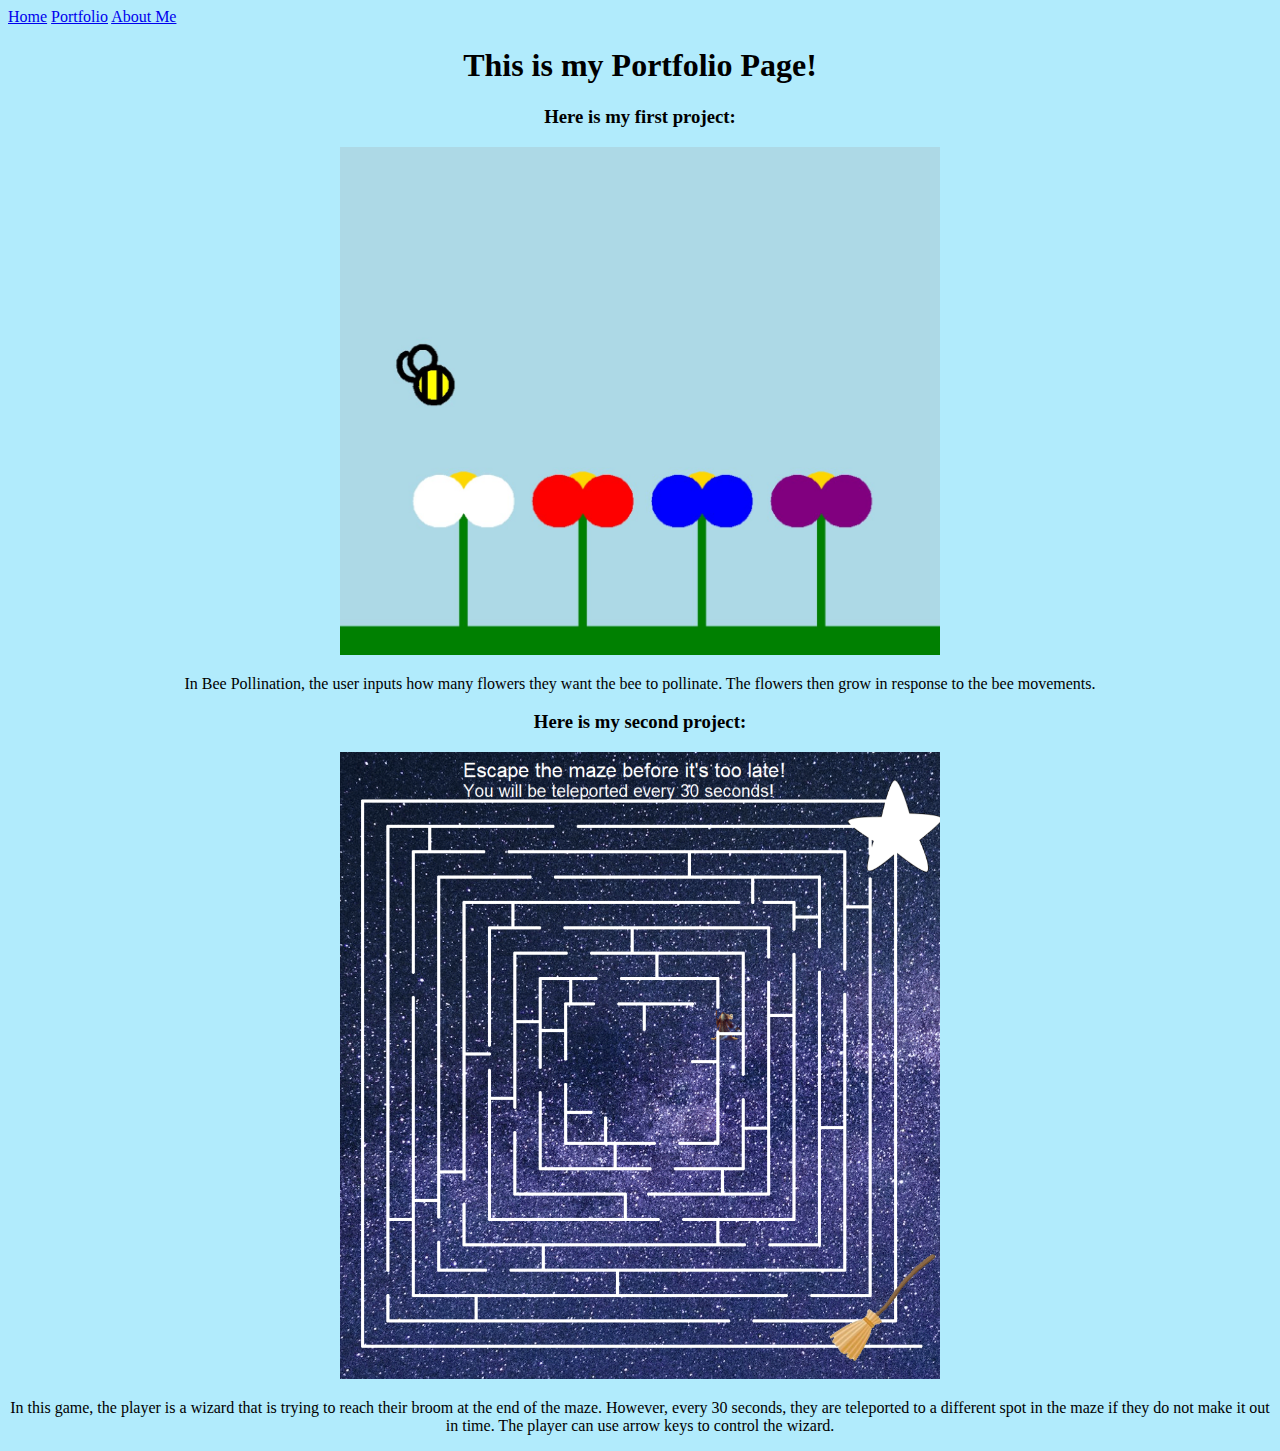
==== portfolio.html @ 8c812716 "Update portfolio.html" ====
<!doctype html>
	<html lang="en">
	  <head>
	    <meta charset="utf-8">
	    <title>Portfolio</title>
	  </head>
	  <body bgcolor="#B1EBFC">
    <a href="index.html">Home</a>
    <a href="portfolio.html">Portfolio</a>
    <a href="aboutme.html">About Me</a>
    <center>
    <h1>This is my Portfolio Page!</h1>
    <h3>Here is my first project:</h3>
    <img src="images/bee.jpg" width="600">
	<p>In Bee Pollination, the user inputs how many flowers they want the bee to pollinate. The flowers then grow in response to the bee movements.</p>
    <h3>Here is my second project:</h3>
    <img src="images/wizard_maze.png" width="600">
	<p>In this game, the player is a wizard that is trying to reach their broom at the end of the maze. However, every 30 seconds, they are teleported to a different spot in the maze if they do not make it out in time. The player can use arrow keys to control the wizard.</p>
    </center>
	  </body>
	</html>
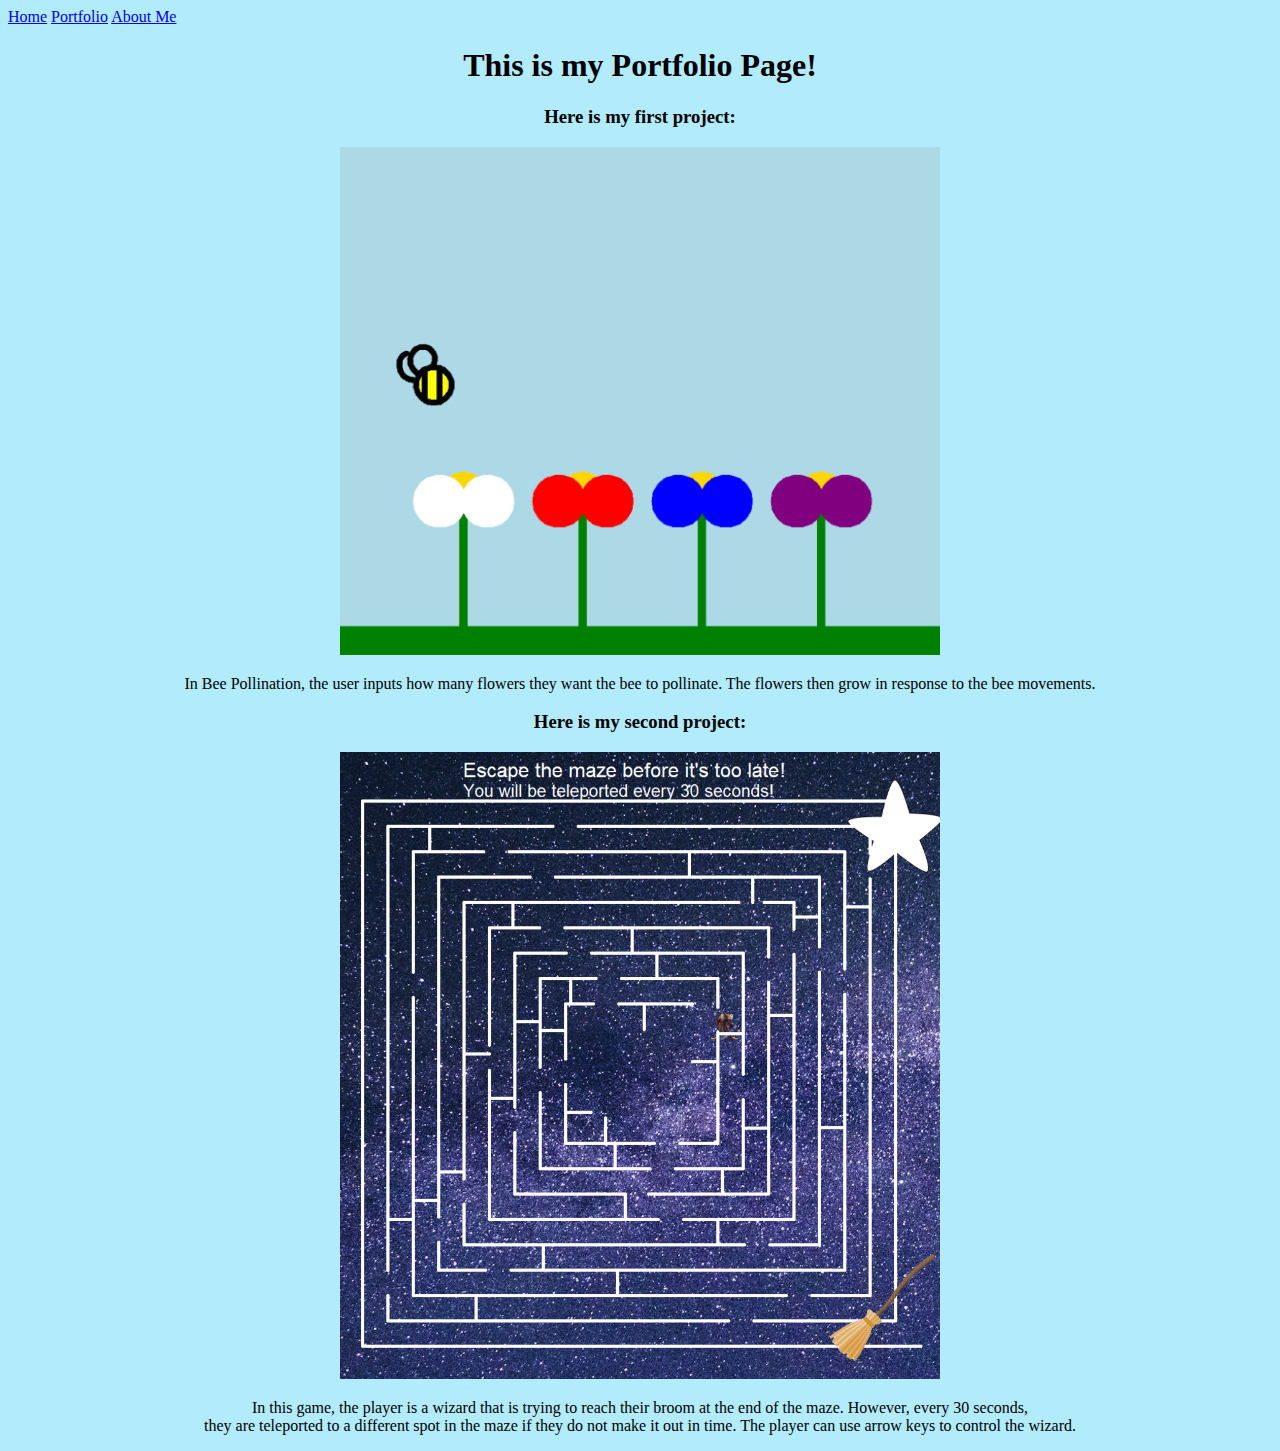
==== commit 8a01c45a: "Update portfolio.html" ====
--- a/portfolio.html
+++ b/portfolio.html
@@ -15,7 +15,8 @@
 	<p>In Bee Pollination, the user inputs how many flowers they want the bee to pollinate. The flowers then grow in response to the bee movements.</p>
     <h3>Here is my second project:</h3>
     <img src="images/wizard_maze.png" width="600">
-	<p>In this game, the player is a wizard that is trying to reach their broom at the end of the maze. However, every 30 seconds, they are teleported to a different spot in the maze if they do not make it out in time. The player can use arrow keys to control the wizard.</p>
+	<p>In this game, the player is a wizard that is trying to reach their broom at the end of the maze. However, every 30 seconds, 
+		<br>they are teleported to a different spot in the maze if they do not make it out in time. The player can use arrow keys to control the wizard.</p>
     </center>
 	  </body>
 	</html>
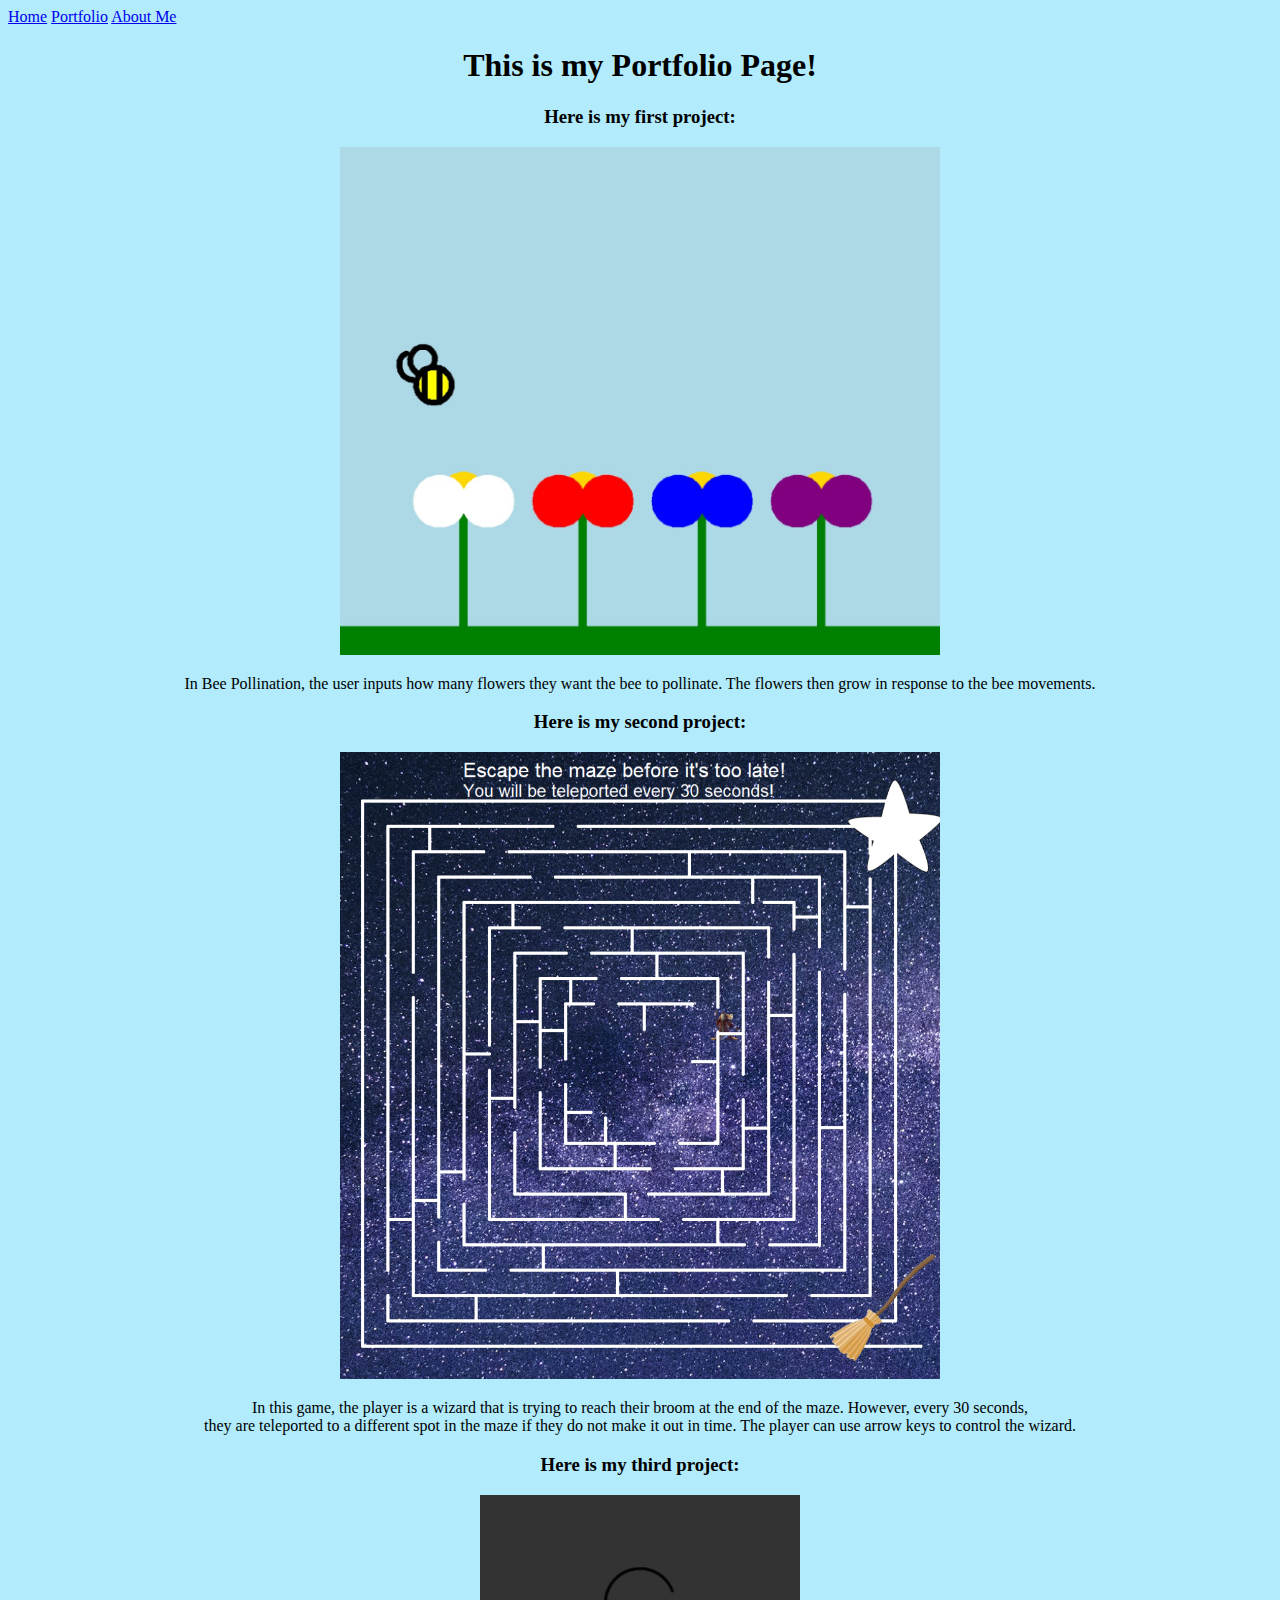
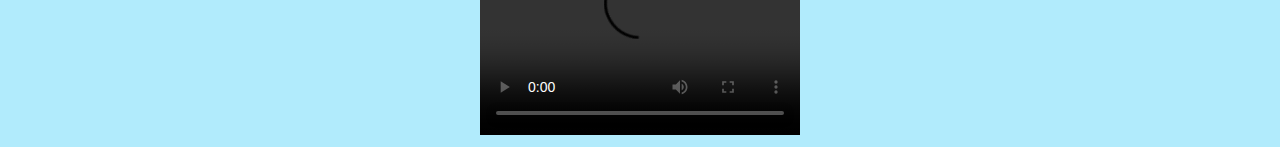
==== commit 57136df6: "Update portfolio.html" ====
--- a/portfolio.html
+++ b/portfolio.html
@@ -16,7 +16,12 @@
     <h3>Here is my second project:</h3>
     <img src="images/wizard_maze.png" width="600">
 	<p>In this game, the player is a wizard that is trying to reach their broom at the end of the maze. However, every 30 seconds, 
-		<br>they are teleported to a different spot in the maze if they do not make it out in time. The player can use arrow keys to control the wizard.</p>
+	<br>they are teleported to a different spot in the maze if they do not make it out in time. The player can use arrow keys to control the wizard.</p>
+    <h3>Here is my third project:</h3>
+    <video width="320" height="240" controls>
+    <source src="video/1.3.1project.mp4" type="video/mp4">
+    Your browser does not support the video tag.
+    </video>
     </center>
 	  </body>
 	</html>
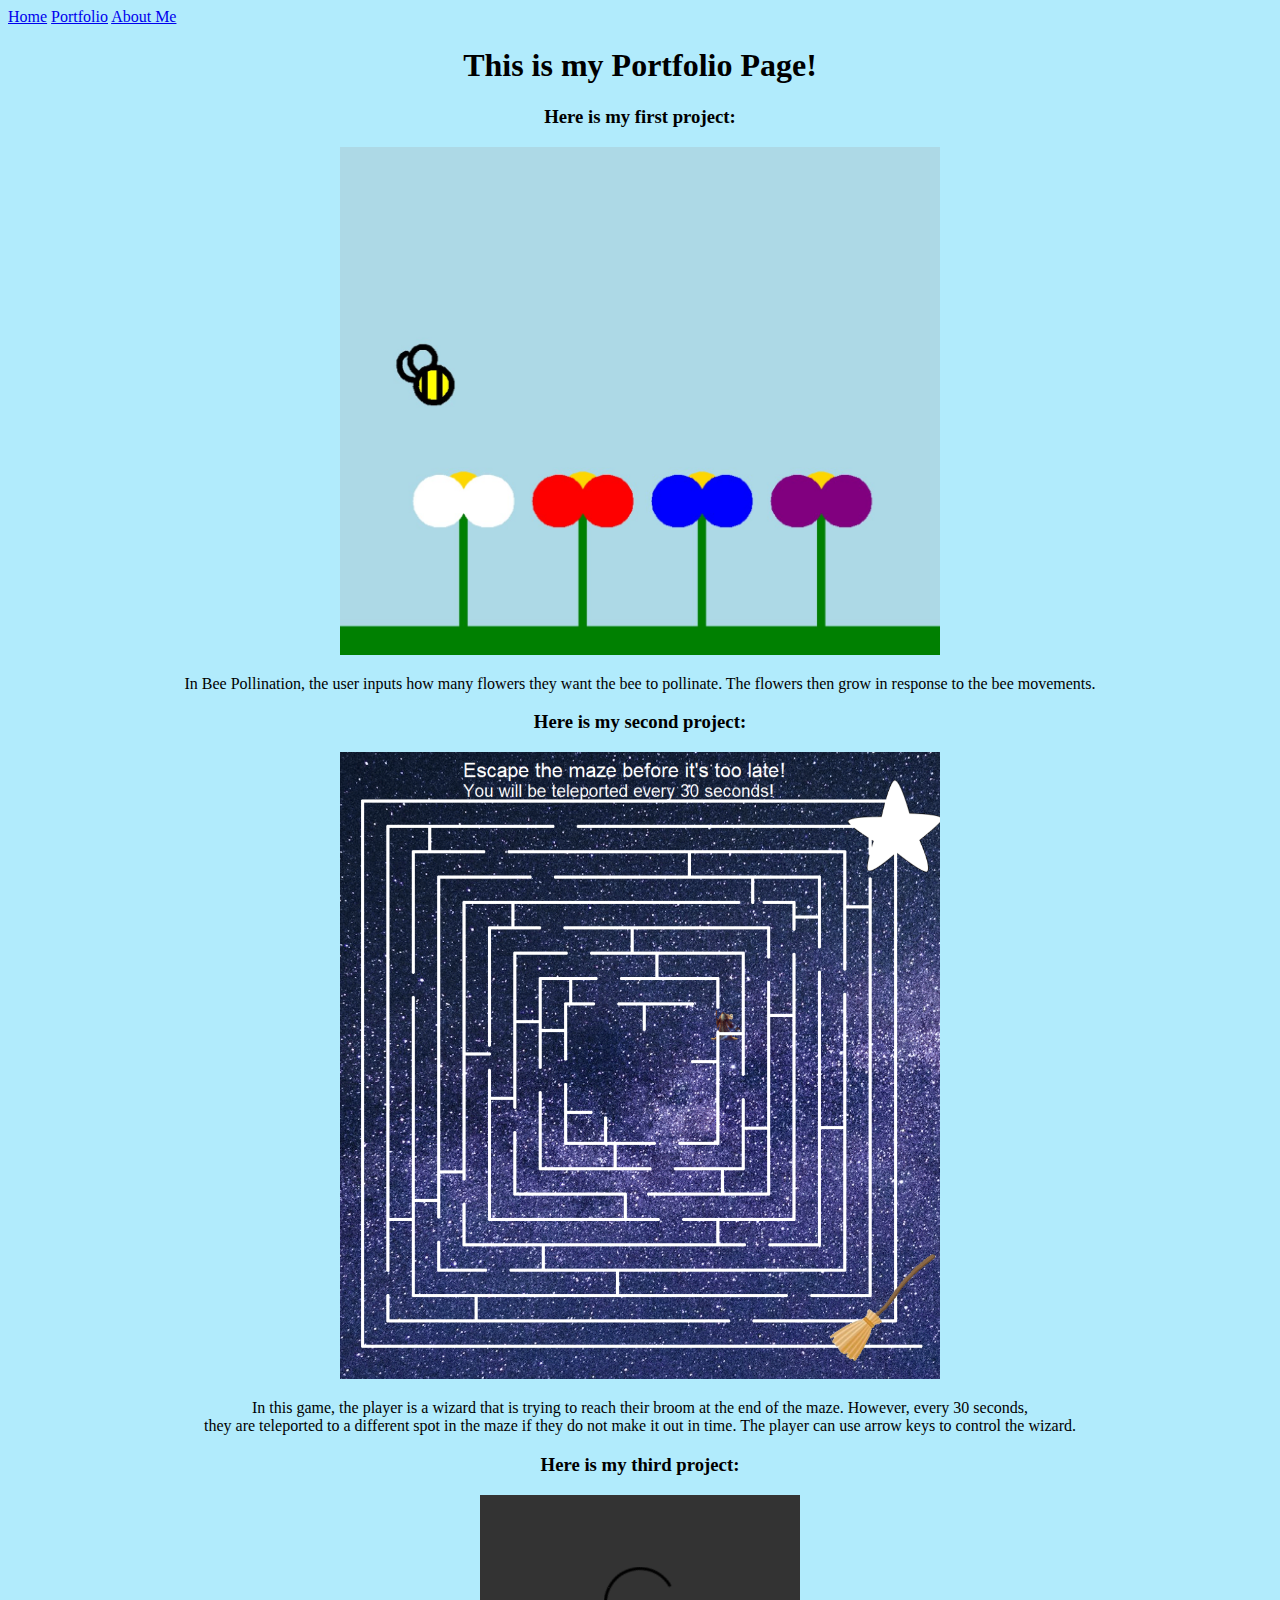
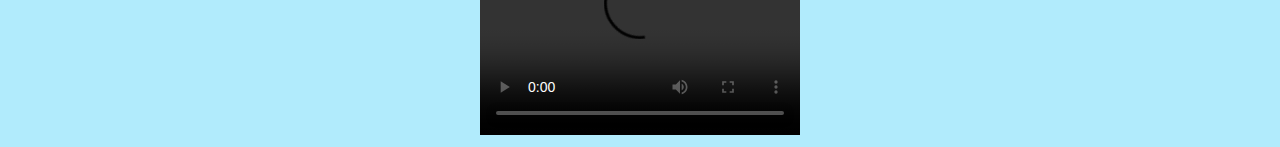
==== commit 2d8e0f14: "Update portfolio.html" ====
--- a/portfolio.html
+++ b/portfolio.html
@@ -19,7 +19,7 @@
 	<br>they are teleported to a different spot in the maze if they do not make it out in time. The player can use arrow keys to control the wizard.</p>
     <h3>Here is my third project:</h3>
     <video width="320" height="240" controls>
-    <source src="video/1.3.1project.mp4" type="video/mp4">
+    <source src="videos/1.3.1project.mp4" type="video/mp4">
     Your browser does not support the video tag.
     </video>
     </center>
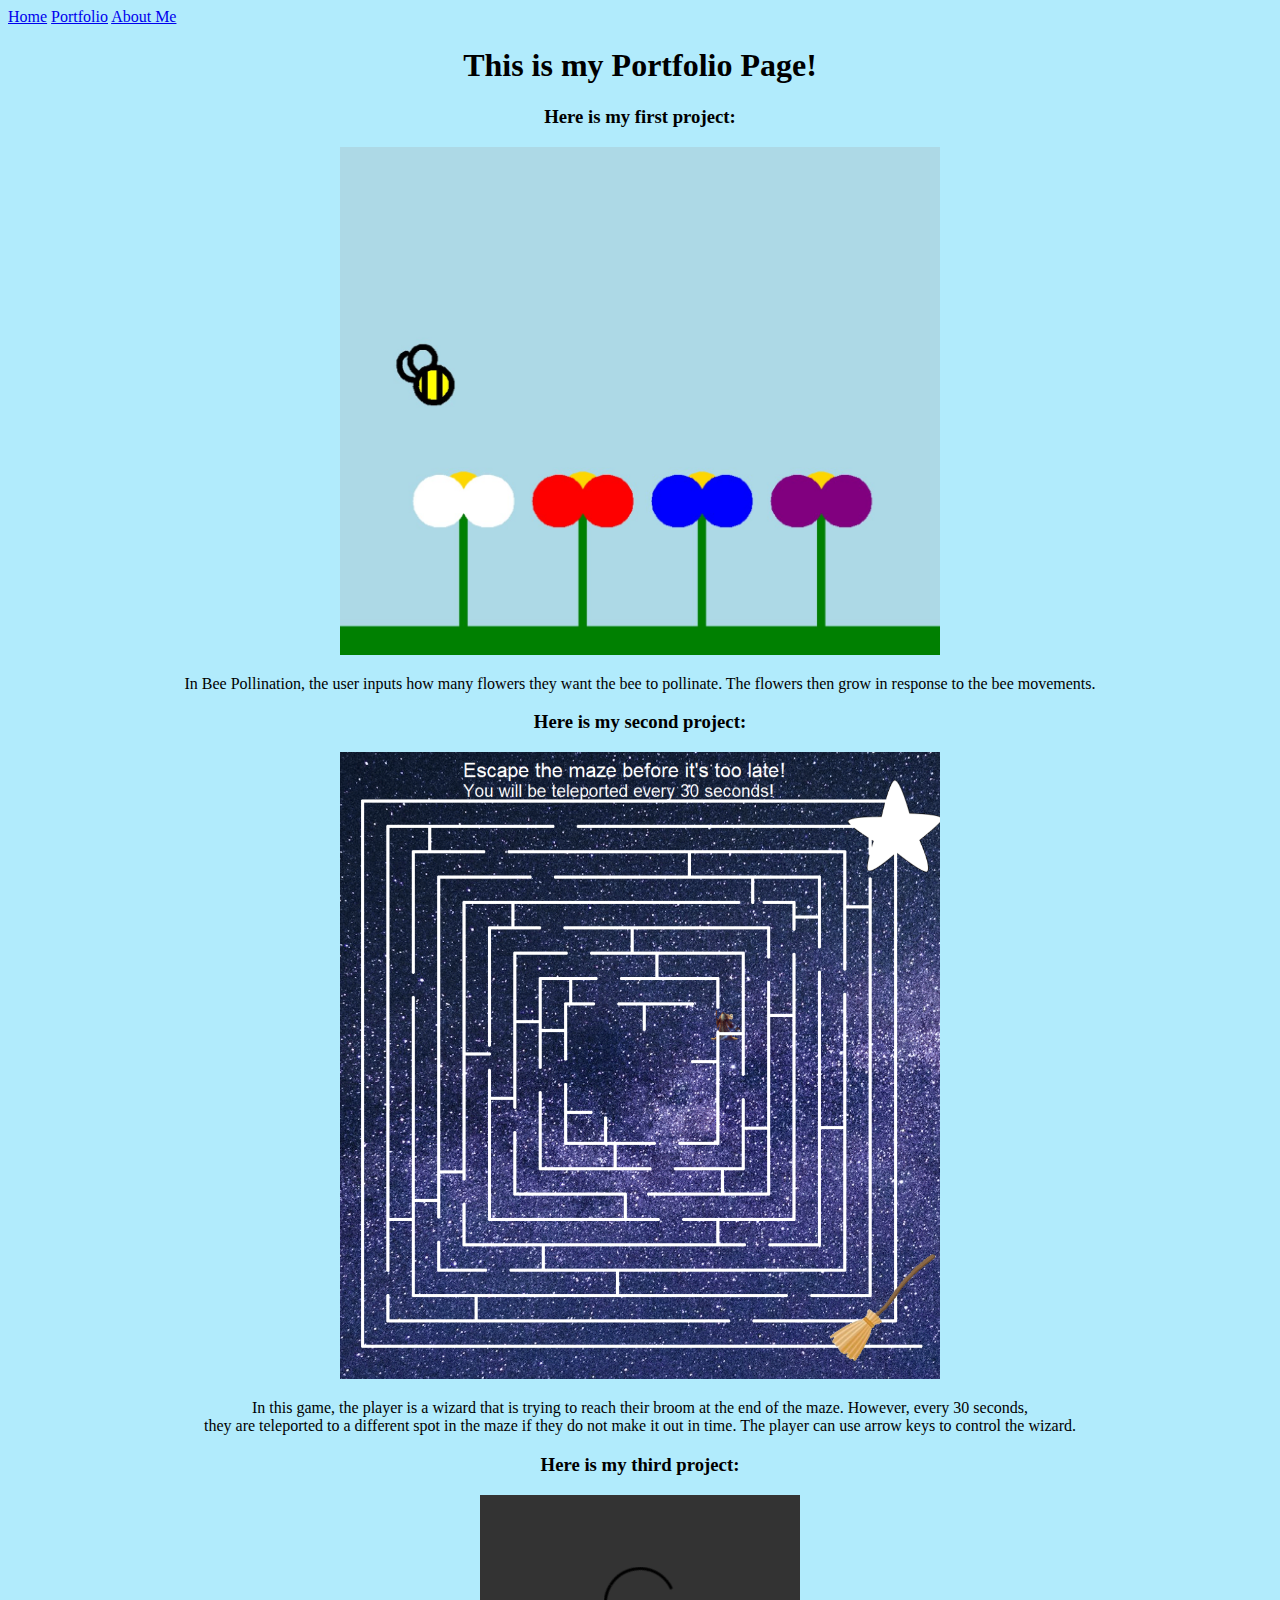
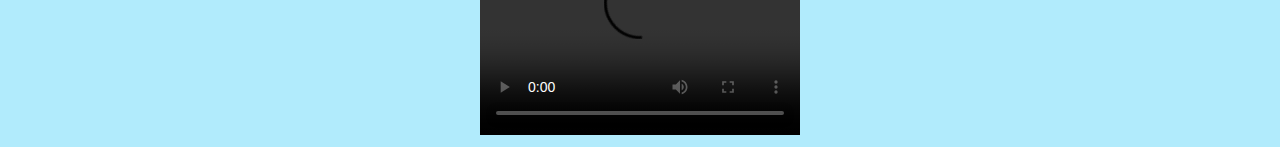
==== commit b33f52c8: "Update portfolio.html" ====
--- a/portfolio.html
+++ b/portfolio.html
@@ -19,7 +19,7 @@
 	<br>they are teleported to a different spot in the maze if they do not make it out in time. The player can use arrow keys to control the wizard.</p>
     <h3>Here is my third project:</h3>
     <video width="320" height="240" controls>
-    <source src="videos/1.3.1project.mp4" type="video/mp4">
+    <source src="video/1.3.1project.mp4" type="video/mp4">
     Your browser does not support the video tag.
     </video>
     </center>
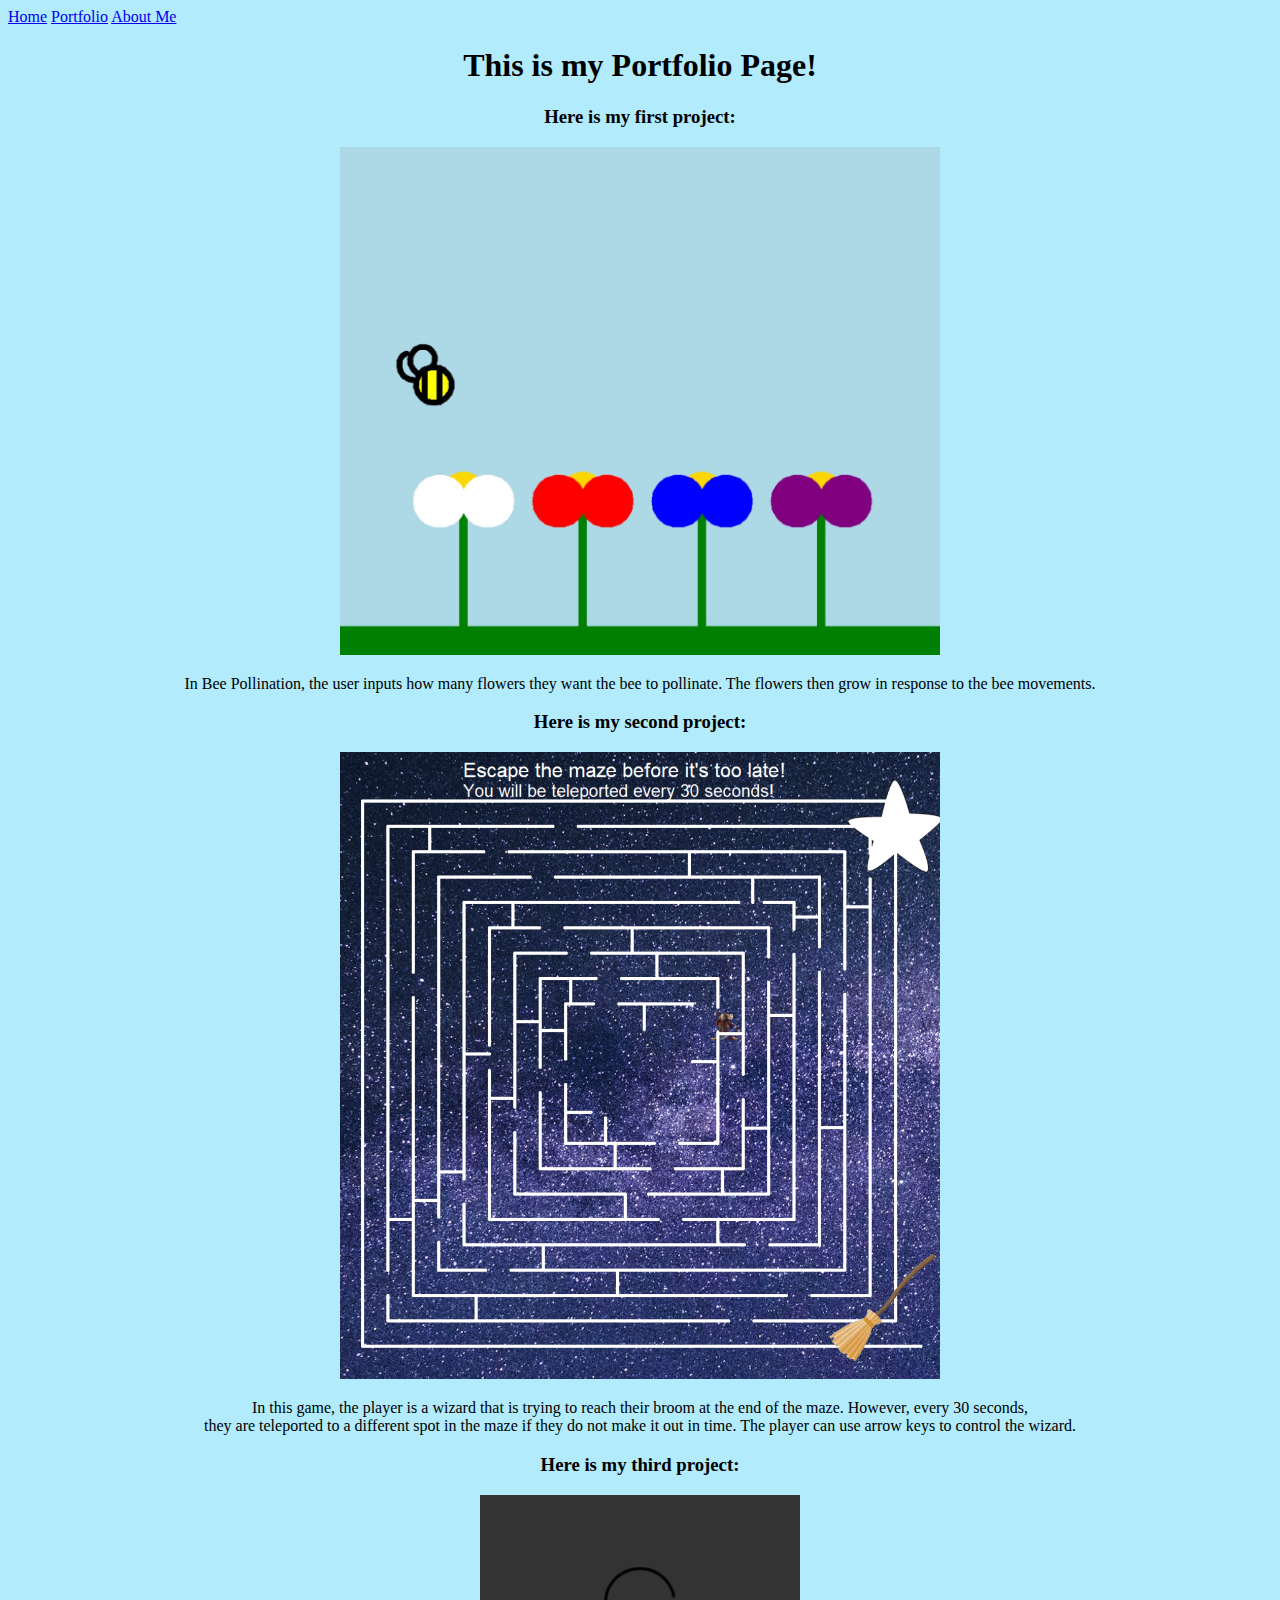
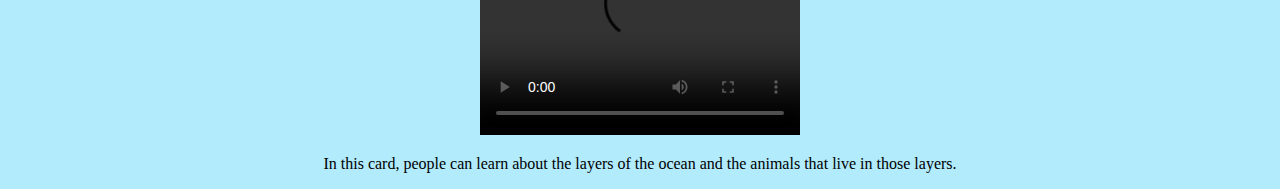
==== commit 385a69b1: "Update portfolio.html" ====
--- a/portfolio.html
+++ b/portfolio.html
@@ -22,6 +22,7 @@
     <source src="video/1.3.1project.mp4" type="video/mp4">
     Your browser does not support the video tag.
     </video>
+	    <p>In this card, people can learn about the layers of the ocean and the animals that live in those layers.</p>
     </center>
 	  </body>
 	</html>
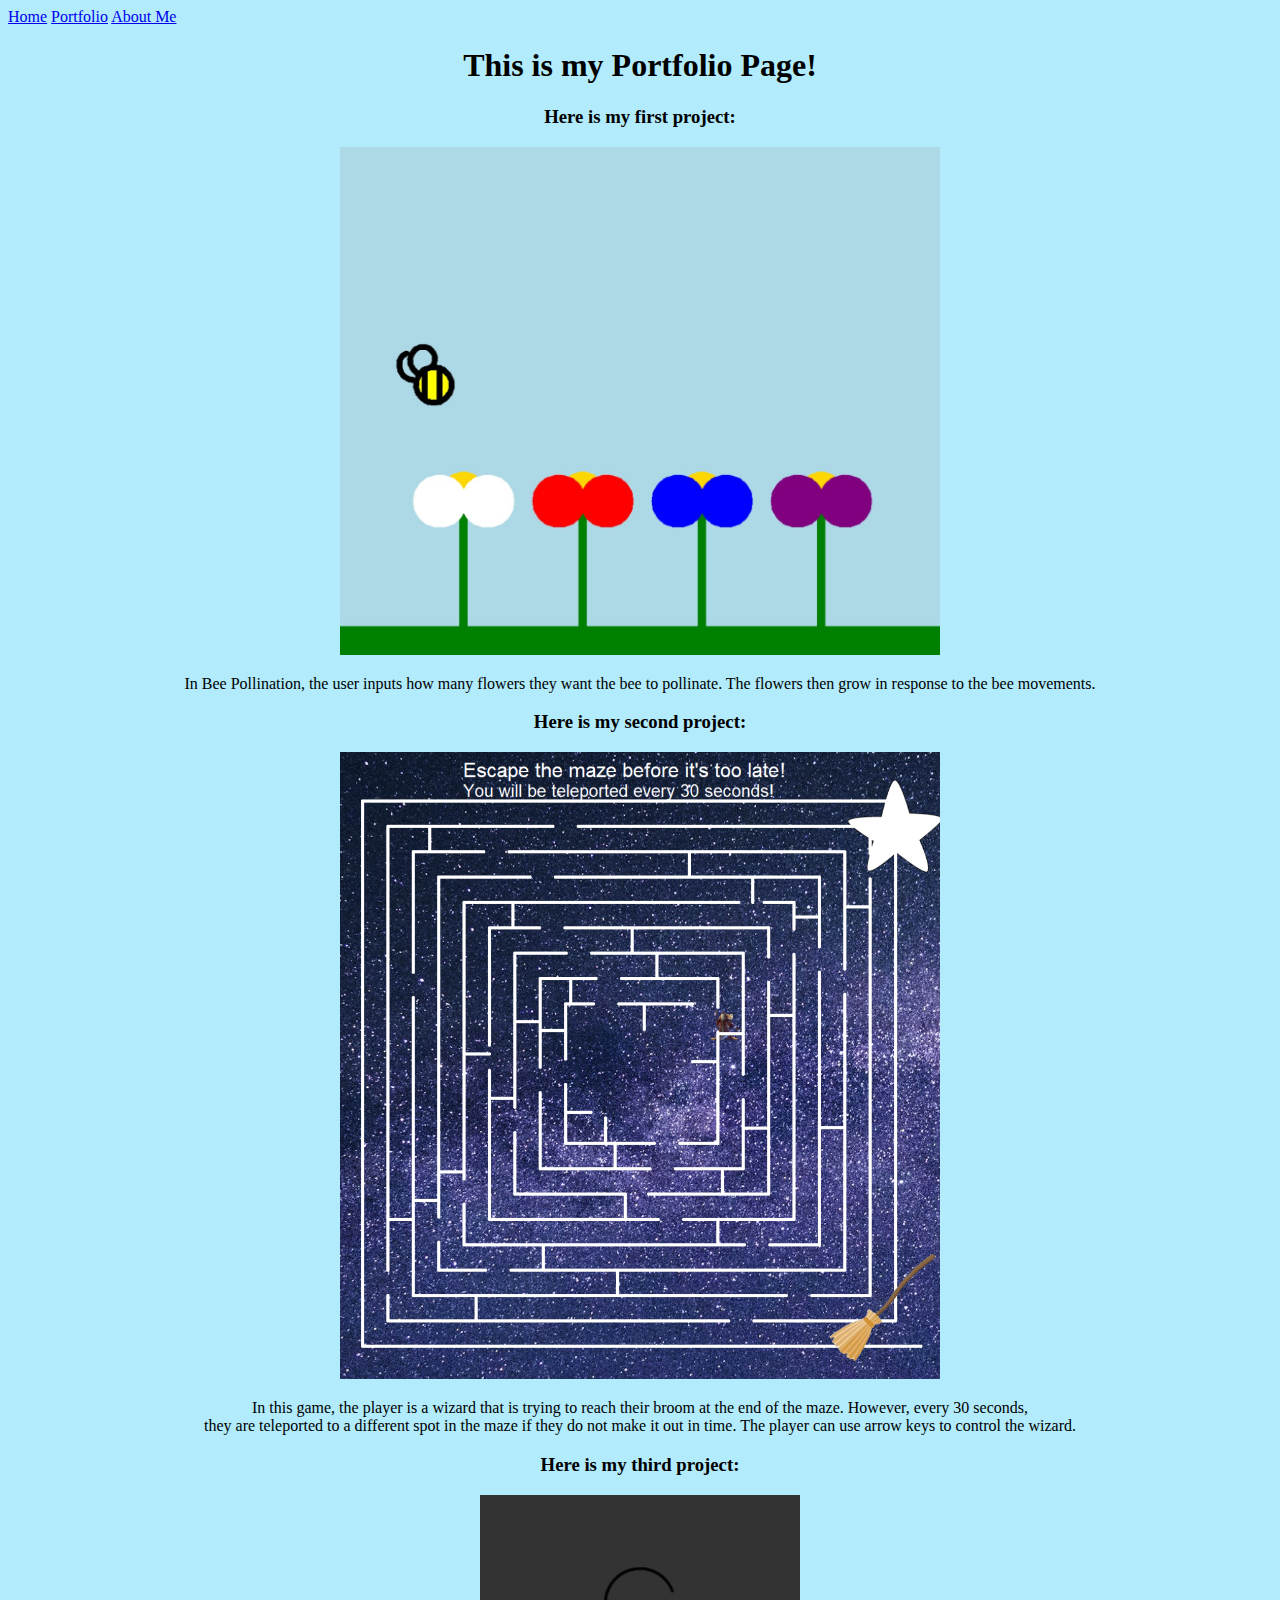
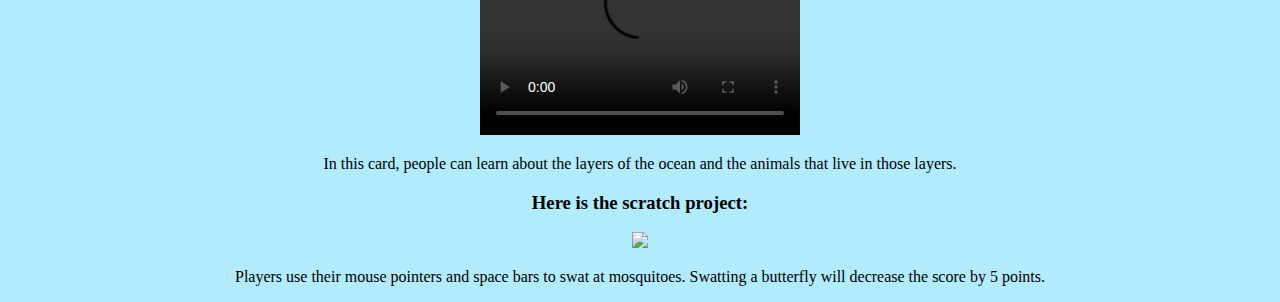
==== commit 3af6cb08: "Update portfolio.html" ====
--- a/portfolio.html
+++ b/portfolio.html
@@ -23,6 +23,10 @@
     Your browser does not support the video tag.
     </video>
 	    <p>In this card, people can learn about the layers of the ocean and the animals that live in those layers.</p>
+    <h3>Here is the scratch project:</h3>
+	    <a href="https://scratch.mit.edu/projects/1155790134/"></a>
+	    <img src="images/scratch.png" width="600">
+	    	<p>Players use their mouse pointers and space bars to swat at mosquitoes. Swatting a butterfly will decrease the score by 5 points.</p>
     </center>
 	  </body>
 	</html>
